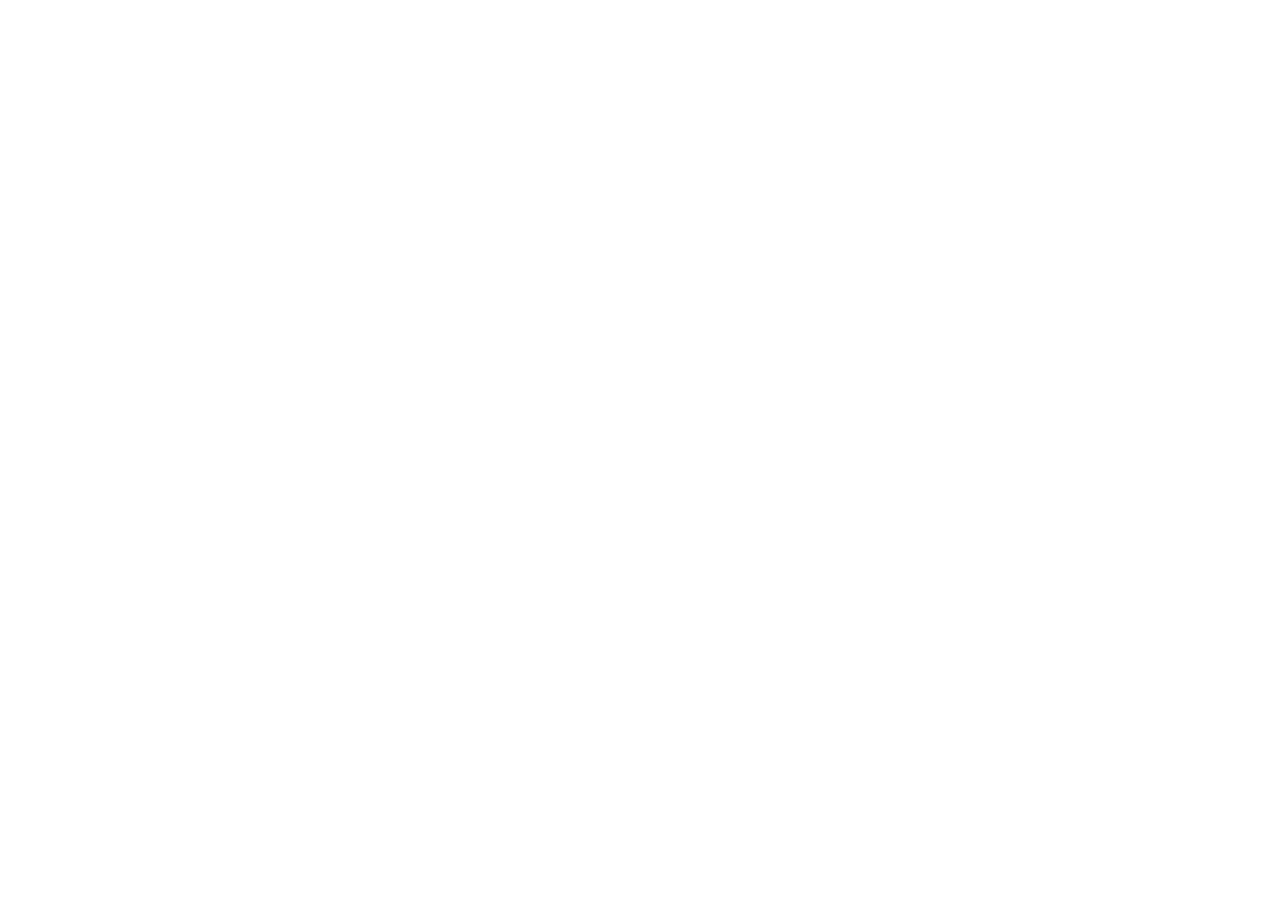
==== Subpaginas/Bio.html @ daefb864 "avance" ====
<!DOCTYPE html>
<html lang="en">
<head>
    <meta charset="UTF-8">
    <meta name="viewport" content="width=device-width, initial-scale=1.0">
    <title>Document</title>
</head>
<body>
    
</body>
</html>
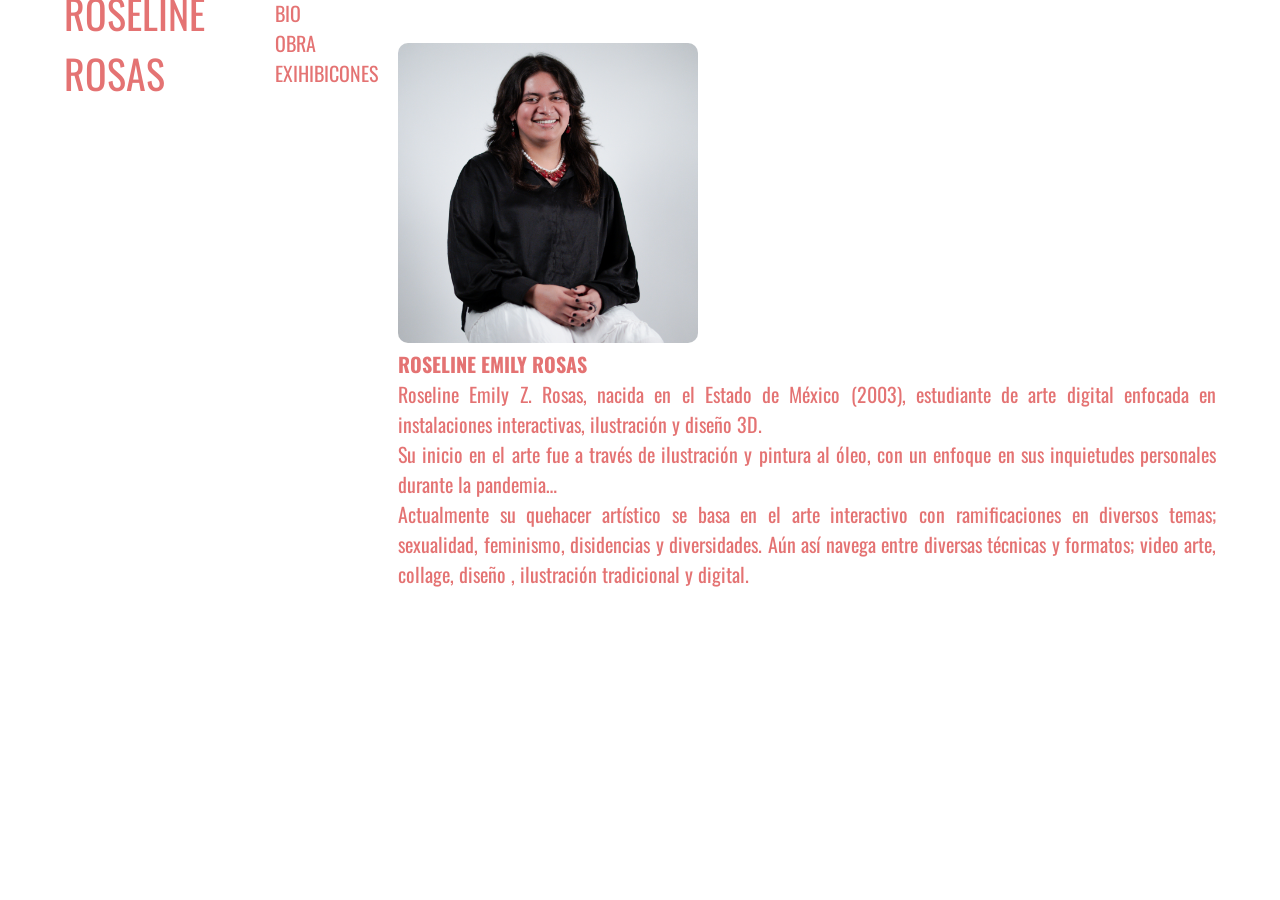
==== commit 9b0d636d: "avance" ====
--- a/Subpaginas/Bio.html
+++ b/Subpaginas/Bio.html
@@ -3,9 +3,35 @@
 <head>
     <meta charset="UTF-8">
     <meta name="viewport" content="width=device-width, initial-scale=1.0">
-    <title>Document</title>
+    <title>Bio</title>
+    <link rel="stylesheet" href="/style.css">
 </head>
 <body>
+
+ <header class="header">
+        <div  ><a href="/index.html" class="ti">ROSELINE ROSAS</a></div>
+        <nav>
+            <ul class="nav-links">
+                <li><a href="Subpaginas/Bio.html">BIO</a></li>
+                <li><a href="Subpaginas/Obra.html">OBRA</a></li>
+                <li><a href="Subpaginas/Ex.html">EXIHIBICONES</a></li>
+            </ul>
+        </nav>
+
+
+  <div class="cont">
+    <img class="rose" src="/assets/emily.jpg" alt="emi">
+
+  
+    <h1>ROSELINE EMILY ROSAS</h1>
+<P>Roseline Emily Z. Rosas, nacida en el Estado de México (2003), estudiante de arte    digital enfocada en instalaciones interactivas, ilustración y diseño 3D.</P>
+
+    <p>Su inicio en el arte fue a través de ilustración y pintura al óleo, con un enfoque en sus inquietudes personales durante la pandemia…</p>
     
+   <p> Actualmente su quehacer artístico se basa en el arte interactivo con ramificaciones en diversos temas; sexualidad, feminismo, disidencias y diversidades. Aún así navega entre diversas técnicas y formatos; video arte, collage, diseño , ilustración tradicional y digital.
+</p>
+<div>
+
+
 </body>
 </html>
--- a/style.css
+++ b/style.css
@@ -0,0 +1,113 @@
+@import url('https://fonts.googleapis.com/css2?family=Bebas+Neue&family=Oswald:wght@200..700&display=swap');
+
+body{
+    color: rgb(228, 115, 115);
+    margin: 0;
+}
+
+.ti{background-color: transparent;
+margin-right: 50px;
+color: rgb(228, 115, 115);
+text-decoration: none;
+font-size: 40px;
+
+}
+
+
+*{
+    box-sizing: border-box;
+    margin: 0;
+    padding: 0;
+    font-family: "Oswald", sans-serif;
+    font-size: 20px;
+}
+
+.header{
+    display: flex;
+    justify-content: flex-start;
+    align-items: center;
+    height: 85px;
+    padding: 5px 5%;
+    position: relative;
+    z-index: 2;
+}
+
+.header .nav-links{
+    list-style: none;
+
+}
+.header .nav-links li{
+    display: inline-block;
+    padding: 0 20px;
+
+}
+
+.header .nav-links li:hover{
+    transform: scale(1.2);
+}
+
+.header .nav-links a{
+    font-size: 700;
+    color: rgb(228, 115, 115);
+    text-decoration: none;
+}
+
+.header .nav-links li a:hover{
+    color:rgb(232, 61, 61) ;
+}
+
+
+.header .btn button{
+    font-weight: 700;
+    color:rgb(228, 115, 115) ;
+    padding: 9px 25px;
+}
+
+
+.header .btn button:hover{
+    background-color:  rgb(230, 45, 45);
+    color:  rgb(228, 115, 115);
+    transform: scale(1.2);
+}
+
+
+
+video{
+    position: fixed;
+    top: 0;
+    left: 0;
+    width: 100%;
+    height: 100%;
+    object-fit: cover;
+    z-index: -2;
+}
+
+.capa{
+    position: fixed;
+    top: 0;
+    left: 0;
+    width: 100%;
+    height: 100%;
+    background: rgb(41, 16, 16);
+    opacity: .5;
+    mix-blend-mode: overlay;
+
+}
+
+.rose {
+    width: 300px;
+    border-radius: 10px;
+
+}
+
+
+.cont{
+    height: 100vh;
+    justify-content: center;
+    padding-top: 50vh;
+    text-align: justify;
+
+    
+}
+
+
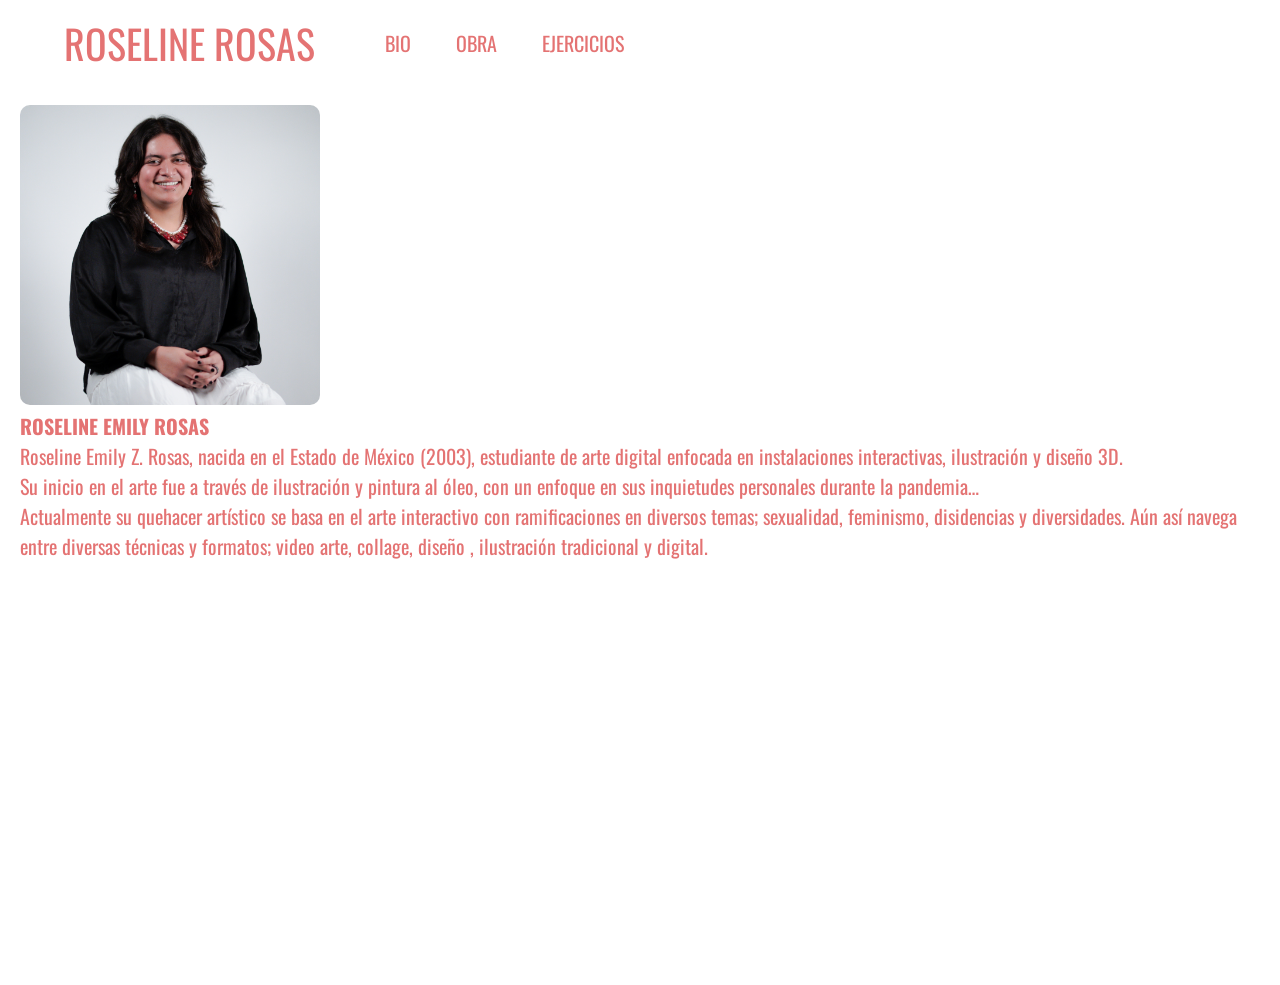
==== commit 0e16a448: "avance" ====
--- a/Subpaginas/Bio.html
+++ b/Subpaginas/Bio.html
@@ -8,16 +8,17 @@
 </head>
 <body>
 
- <header class="header">
-        <div  ><a href="/index.html" class="ti">ROSELINE ROSAS</a></div>
+<header class="header">
+        <div><P class="ti">ROSELINE ROSAS</P></div>
         <nav>
             <ul class="nav-links">
                 <li><a href="Subpaginas/Bio.html">BIO</a></li>
                 <li><a href="Subpaginas/Obra.html">OBRA</a></li>
-                <li><a href="Subpaginas/Ex.html">EXIHIBICONES</a></li>
+                <li><a href="Subpaginas/Ex.html">EJERCICIOS</a></li>
             </ul>
         </nav>
-
+    
+    </header>
 
   <div class="cont">
     <img class="rose" src="/assets/emily.jpg" alt="emi">
--- a/style.css
+++ b/style.css
@@ -3,6 +3,8 @@
 body{
     color: rgb(228, 115, 115);
     margin: 0;
+    padding: 0;
+z-index: 1;
 }
 
 .ti{background-color: transparent;
@@ -10,7 +12,6 @@
 color: rgb(228, 115, 115);
 text-decoration: none;
 font-size: 40px;
-
 }
 
 
@@ -79,7 +80,7 @@
     width: 100%;
     height: 100%;
     object-fit: cover;
-    z-index: -2;
+   
 }
 
 .capa{
@@ -104,10 +105,29 @@
 .cont{
     height: 100vh;
     justify-content: center;
-    padding-top: 50vh;
-    text-align: justify;
+   padding: 20px;
 
     
 }
 
 
+.row{
+    display: flex;
+    padding: 5px;
+}
+
+
+.column{
+    flex: 75%;
+    padding: 10px;
+}
+
+.column img{
+margin-top: 5px;
+}
+
+@media (max-width:600px){
+    .column{
+        flex: 125%
+    }
+}
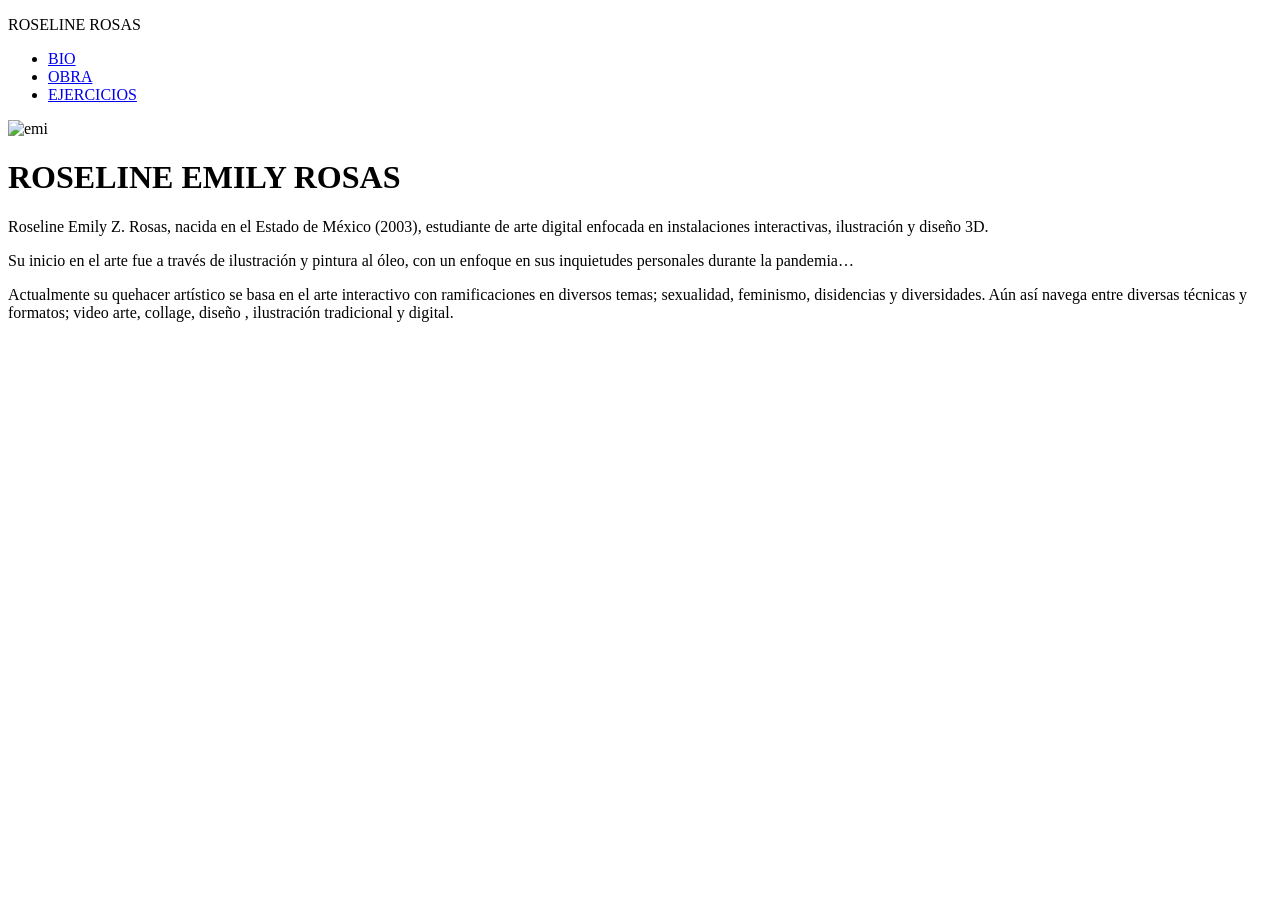
==== commit a1099e43: "avance" ====
--- a/Subpaginas/Bio.html
+++ b/Subpaginas/Bio.html
@@ -4,7 +4,7 @@
     <meta charset="UTF-8">
     <meta name="viewport" content="width=device-width, initial-scale=1.0">
     <title>Bio</title>
-    <link rel="stylesheet" href="/style.css">
+    <link rel="stylesheet" href="style.css">
 </head>
 <body>
 
@@ -21,7 +21,7 @@
     </header>
 
   <div class="cont">
-    <img class="rose" src="/assets/emily.jpg" alt="emi">
+    <img class="rose" src="assets/emily.jpg" alt="emi">
 
   
     <h1>ROSELINE EMILY ROSAS</h1>
